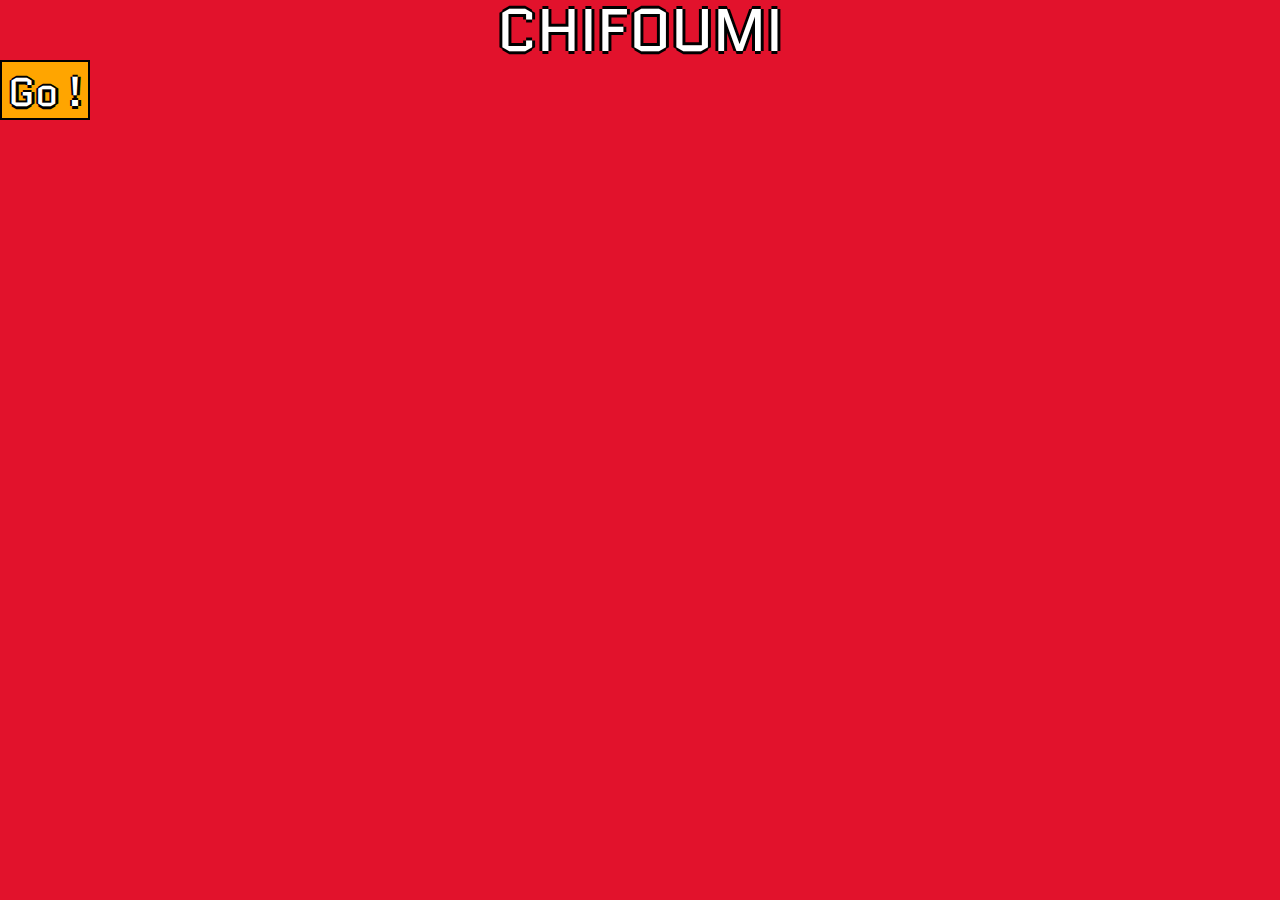
==== index.html @ 950f9c32 "Commencement du design" ====
<!DOCTYPE html>
<html lang="en">
  <head>
    <meta charset="UTF-8" />
    <meta name="viewport" content="width=device-width, initial-scale=1.0" />
    <meta http-equiv="X-UA-Compatible" content="ie=edge" />
    <link rel="stylesheet" href="css/style.css" />
    <link rel="stylesheet" href="css/reset.css" />

    <title>Chifoumi</title>
  </head>
  <body>
    <div class="intro">
      <div class="titre">
        <h1>chifoumi</h1>
      </div>
      <div class="start">
        <a href="game.html">
          <button type="button">go !</button>
        </a>
      </div>
    </div>
    <div class="form">
      <div class="form-1"></div>
      <div class="form-2"></div>
      <div class="form-3"></div>
    </div>
    <script src="script.js"></script>
  </body>
</html>
---- css/style.css ----
@font-face {
  font-family: "Quantico";
  src: url("/font/Quantico-Regular.woff") format("woff");
  font-weight: normal;
  font-style: normal;
}

body {
  background-color: #e2122c;
}

body.intro {
}

body .titre {
  font-family: "Quantico";
  font-size: 60px;
  text-transform: uppercase;
  color: white;
  text-shadow: -3px 0 black, 0 3px black, 3px 0 black, 0 -3px black;
  text-align: center;
}

button {
  font-family: "Quantico";
  font-size: 40px;
  text-transform: capitalize;
  color: white;
  text-shadow: -2.5px 0 black, 0 2.5px black, 2.5px 0 black, 0 -2.5px black;
  background-color: orange;
  border: 2.5px black solid;
  height: 60px;
}

.form-1 {
}
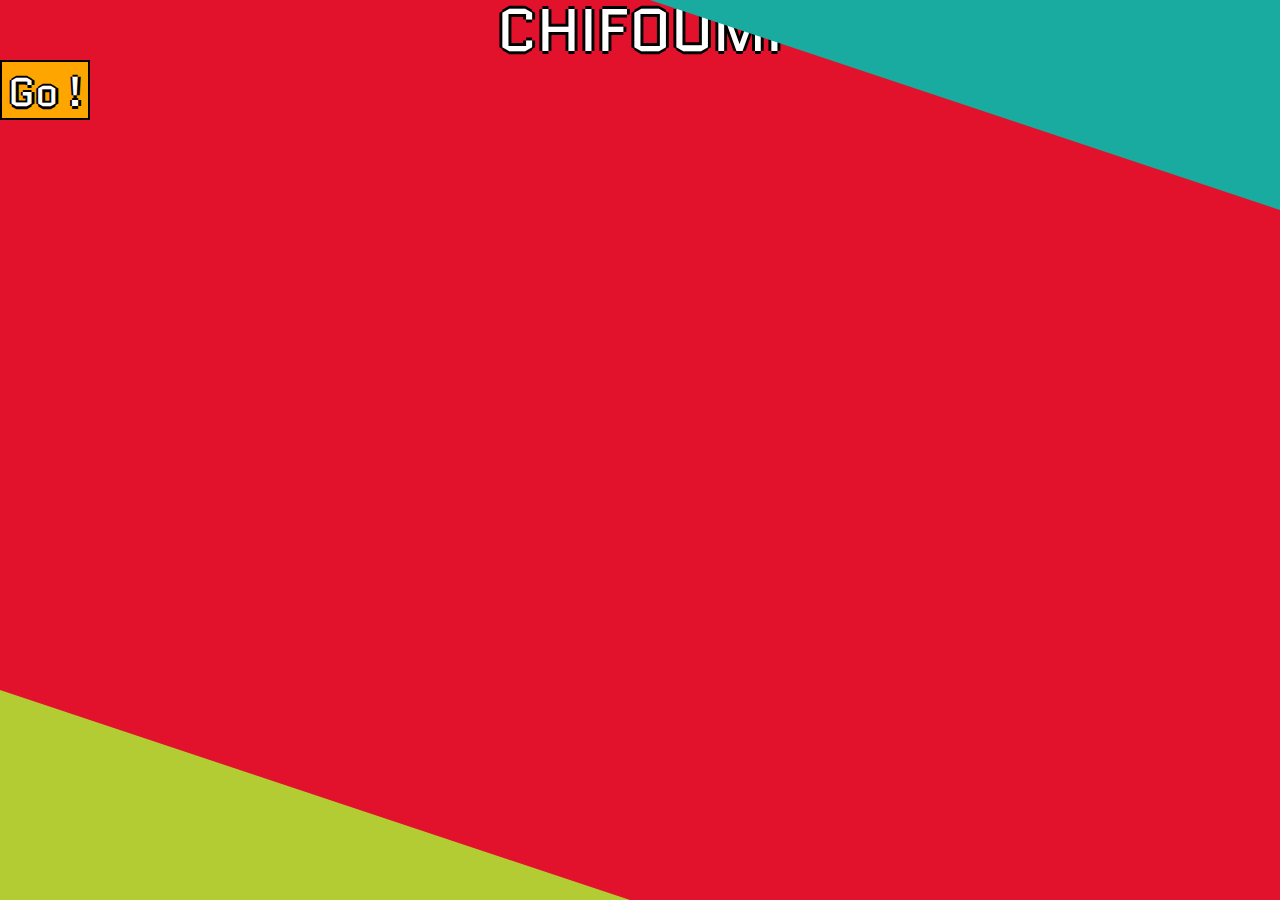
==== commit 4f5a0055: "Add triangles" ====
--- a/index.html
+++ b/index.html
@@ -21,8 +21,8 @@
       </div>
     </div>
     <div class="form">
-      <div class="form-1"></div>
-      <div class="form-2"></div>
+      <div class="triangle-1"></div>
+      <div class="triangle-2"></div>
       <div class="form-3"></div>
     </div>
     <script src="script.js"></script>
--- a/css/style.css
+++ b/css/style.css
@@ -32,5 +32,26 @@
   height: 60px;
 }
 
-.form-1 {
+.form {
+  display: flex;
 }
+
+.triangle-1 {
+  height: 0;
+  width: 0;
+  border-top: 210px solid #19aba0;
+  border-left: 630px solid transparent;
+  position: fixed;
+  top: 0;
+  right: 0;
+}
+
+.triangle-2 {
+  height: 0;
+  width: 0;
+  border-left: 630px solid #b3cc33;
+  border-top: 210px solid transparent;
+  position: fixed;
+  bottom: 0;
+  left: 0;
+}
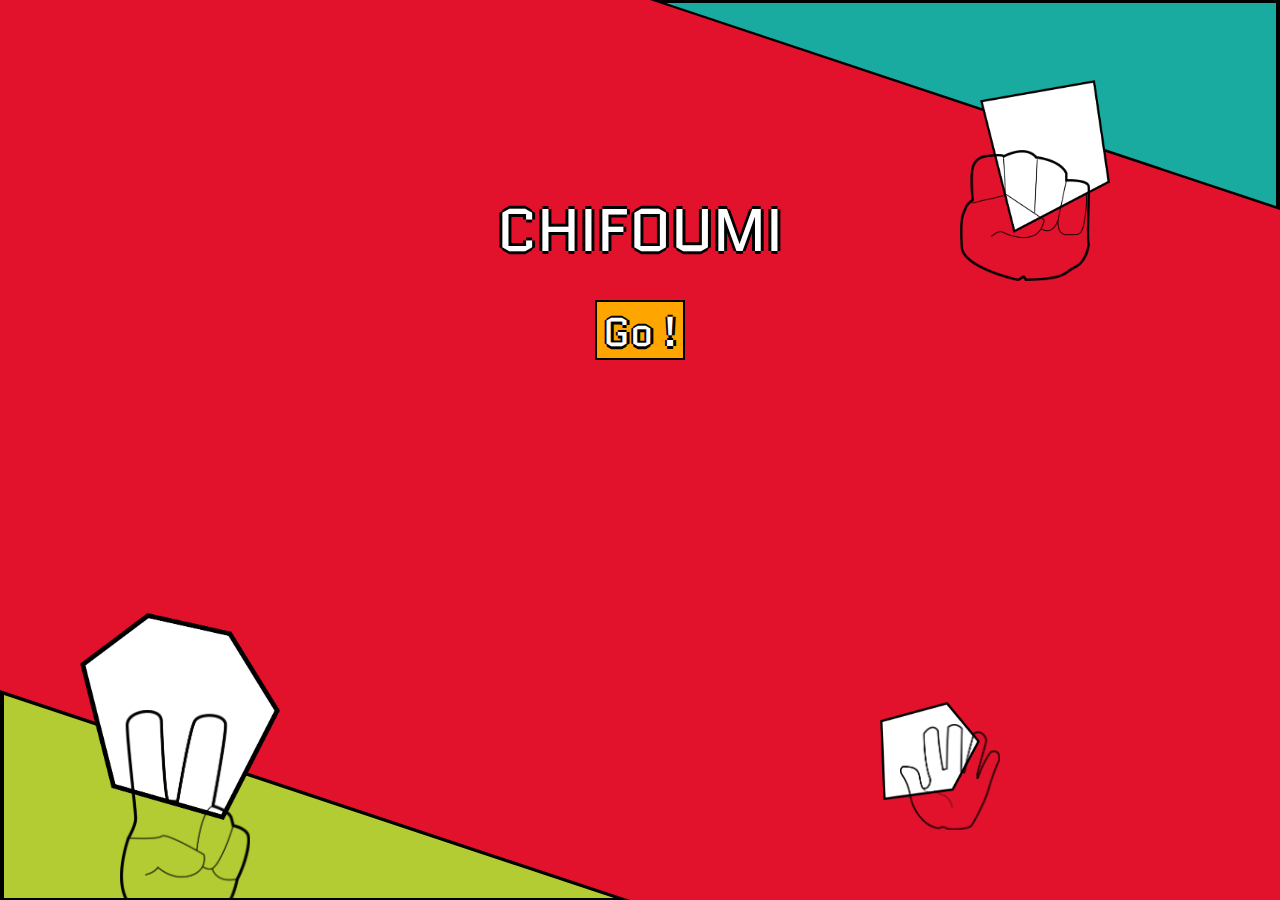
==== commit 757954c1: "Intro finished" ====
--- a/index.html
+++ b/index.html
@@ -11,20 +11,22 @@
   </head>
   <body>
     <div class="intro">
-      <div class="titre">
-        <h1>chifoumi</h1>
-      </div>
-      <div class="start">
-        <a href="game.html">
-          <button type="button">go !</button>
-        </a>
-      </div>
+      <h1>chifoumi</h1>
+      <a href="game.html">
+        <button type="button">go !</button>
+      </a>
+      <div class="triangle-1"></div>
+      <div class="triangle-1-border"></div>
+      <div class="triangle-2"></div>
+      <div class="triangle-2-border"></div>
+      <img class="form-1" src="/img/Form-1.png" alt="" />
+      <img class="form-2" src="/img/Form-2.png" alt="" />
+      <img class="form-3" src="/img/Form-3.png" alt="" />
+      <img class="hand-p" src="/img/hand paper.png" alt="" />
+      <img class="hand-r" src="/img/hand rock.png" alt="" />
+      <img class="hand-s" src="/img/hand scissors.png" alt="" />
     </div>
-    <div class="form">
-      <div class="triangle-1"></div>
-      <div class="triangle-2"></div>
-      <div class="form-3"></div>
-    </div>
+
     <script src="script.js"></script>
   </body>
 </html>
--- a/css/style.css
+++ b/css/style.css
@@ -9,16 +9,24 @@
   background-color: #e2122c;
 }
 
-body.intro {
+body .intro {
+  display: flex;
+  justify-content: center;
+  align-items: center;
+  position: relative;
+  flex-direction: column;
 }
 
-body .titre {
+body .intro h1 {
   font-family: "Quantico";
   font-size: 60px;
   text-transform: uppercase;
   color: white;
   text-shadow: -3px 0 black, 0 3px black, 3px 0 black, 0 -3px black;
-  text-align: center;
+  width: auto;
+  margin: 120px auto;
+  position: relative;
+  top: 80px;
 }
 
 button {
@@ -32,26 +40,92 @@
   height: 60px;
 }
 
-.form {
-  display: flex;
-}
-
 .triangle-1 {
   height: 0;
   width: 0;
-  border-top: 210px solid #19aba0;
+  border-top: 210px solid black;
   border-left: 630px solid transparent;
   position: fixed;
   top: 0;
   right: 0;
 }
 
+.triangle-1-border {
+  width: 0;
+  height: 0;
+  position: fixed;
+  border-left: 610px solid transparent;
+  border-top: 203px solid #19aba0;
+  top: 2.5px;
+  right: 4px;
+}
+
 .triangle-2 {
   height: 0;
   width: 0;
-  border-left: 630px solid #b3cc33;
+  border-left: 630px solid black;
   border-top: 210px solid transparent;
   position: fixed;
   bottom: 0;
   left: 0;
 }
+
+.triangle-2-border {
+  width: 0;
+  height: 0;
+  position: fixed;
+  border-left: 610px solid #b3cc33;
+  border-top: 203px solid transparent;
+  bottom: 2.5px;
+  left: 4px;
+}
+
+.hand-p {
+  width: 100px;
+  height: auto;
+  position: fixed;
+  right: 280px;
+  bottom: 70px;
+}
+
+.hand-r {
+  width: 130px;
+  height: auto;
+  position: fixed;
+  top: 150px;
+  right: 190px;
+  z-index: 2;
+}
+
+.hand-s {
+  width: 130px;
+  height: auto;
+  position: fixed;
+  left: 120px;
+  bottom: -20px;
+}
+
+.form-1 {
+  width: 130px;
+  height: auto;
+  position: fixed;
+  top: 80px;
+  right: 170px;
+  z-index: 1;
+}
+
+.form-2 {
+  width: 100px;
+  height: auto;
+  position: fixed;
+  right: 300px;
+  bottom: 100px;
+}
+
+.form-3 {
+  width: 200px;
+  height: auto;
+  position: fixed;
+  left: 80px;
+  bottom: 80px;
+}
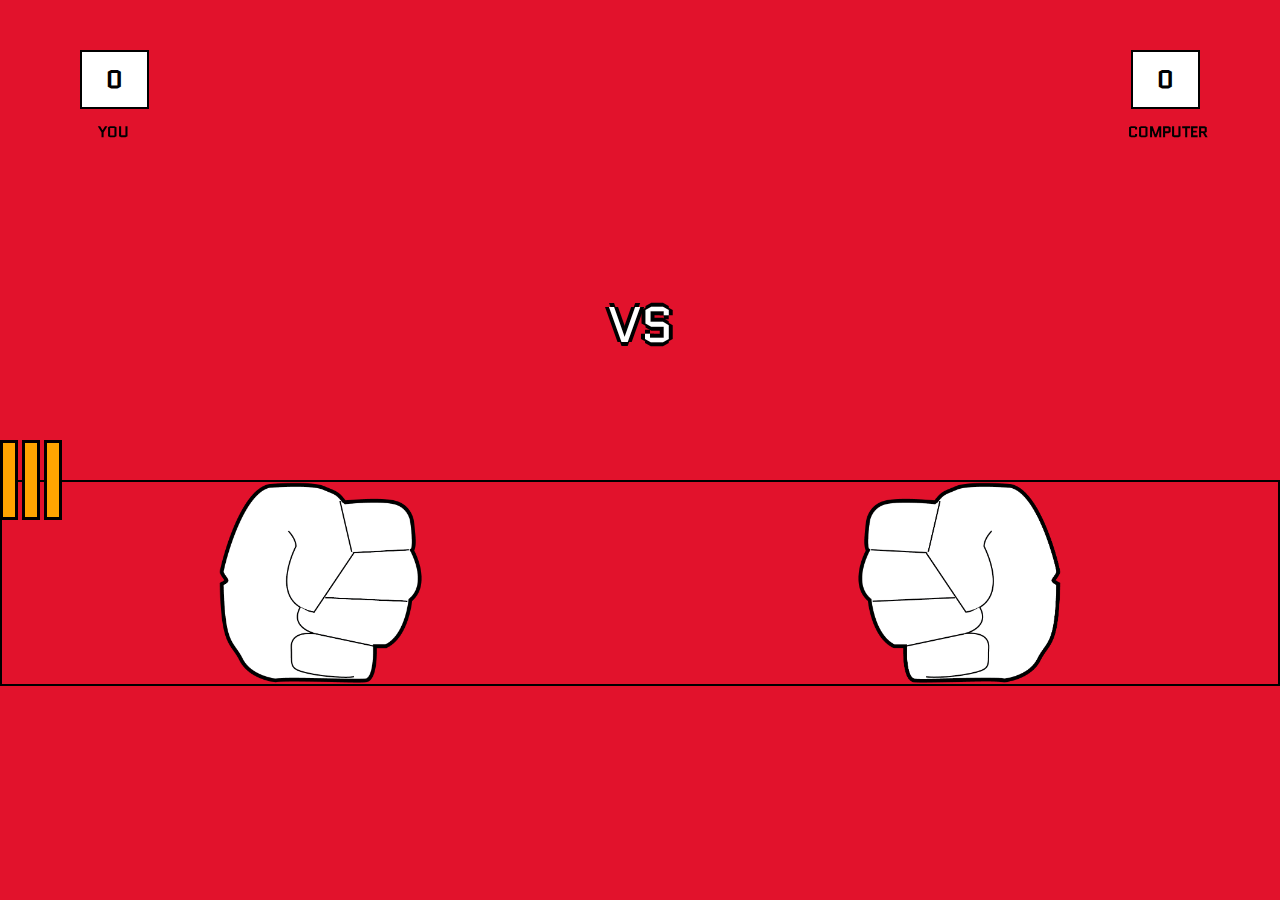
==== commit df2c33a5: "Commencement de la page game" ====
--- a/index.html
+++ b/index.html
@@ -5,6 +5,7 @@
     <meta name="viewport" content="width=device-width, initial-scale=1.0" />
     <meta http-equiv="X-UA-Compatible" content="ie=edge" />
     <link rel="stylesheet" href="css/style.css" />
+    <link rel="stylesheet" href="css/style-game.css" />
     <link rel="stylesheet" href="css/reset.css" />
 
     <title>Chifoumi</title>
@@ -12,7 +13,7 @@
   <body>
     <div class="intro">
       <h1>chifoumi</h1>
-      <a href="game.html">
+      <a>
         <button type="button">go !</button>
       </a>
       <div class="triangle-1"></div>
@@ -27,6 +28,31 @@
       <img class="hand-s" src="/img/hand scissors.png" alt="" />
     </div>
 
+    <div class="game">
+      <h3>vs</h3>
+      <div class="player">
+        <h5 class="you">you</h5>
+        <h5 class="ia">computer</h5>
+      </div>
+      <div class="score">
+        <div class="square-1">
+          <p>0</p>
+        </div>
+        <div class="square-2">
+          <p>0</p>
+        </div>
+      </div>
+    </div>
+    <div class="option">
+      <button class="rock" type="button"></button>
+      <button class="paper" type="button"></button>
+      <button class="scissors" type="button"></button>
+    </div>
+    <div class="hand">
+      <img class="player-hand" src="/img/hand rock white.png" alt="" />
+      <img class="computer-hand" src="/img/hand rock white.png" alt="" />
+    </div>
+
     <script src="script.js"></script>
   </body>
 </html>
--- a/css/style.css
+++ b/css/style.css
@@ -15,36 +15,44 @@
   align-items: center;
   position: relative;
   flex-direction: column;
+  visibility: hidden;
 }
 
 body .intro h1 {
   font-family: "Quantico";
-  font-size: 60px;
+  font-size: 80px;
   text-transform: uppercase;
   color: white;
-  text-shadow: -3px 0 black, 0 3px black, 3px 0 black, 0 -3px black;
+  text-shadow: -4px 0 black, 0 4px black, 4px 0 black, 0 -4px black;
   width: auto;
   margin: 120px auto;
   position: relative;
-  top: 80px;
+  top: 120px;
 }
 
 button {
   font-family: "Quantico";
-  font-size: 40px;
+  font-size: 50px;
   text-transform: capitalize;
   color: white;
   text-shadow: -2.5px 0 black, 0 2.5px black, 2.5px 0 black, 0 -2.5px black;
   background-color: orange;
-  border: 2.5px black solid;
-  height: 60px;
+  outline: none;
+  border: 3px black solid;
+  height: 80px;
+  position: relative;
+  top: 40px;
+}
+
+button a {
+  text-align: center;
 }
 
 .triangle-1 {
   height: 0;
   width: 0;
-  border-top: 210px solid black;
-  border-left: 630px solid transparent;
+  border-top: 250px solid black;
+  border-left: 660px solid transparent;
   position: fixed;
   top: 0;
   right: 0;
@@ -54,10 +62,10 @@
   width: 0;
   height: 0;
   position: fixed;
-  border-left: 610px solid transparent;
-  border-top: 203px solid #19aba0;
+  border-left: 640px solid transparent;
+  border-top: 242px solid #19aba0;
   top: 2.5px;
-  right: 4px;
+  right: 5px;
 }
 
 .triangle-2 {
@@ -81,32 +89,32 @@
 }
 
 .hand-p {
-  width: 100px;
+  width: 120px;
   height: auto;
   position: fixed;
   right: 280px;
-  bottom: 70px;
+  bottom: 130px;
 }
 
 .hand-r {
-  width: 130px;
+  width: 150px;
   height: auto;
   position: fixed;
-  top: 150px;
+  top: 170px;
   right: 190px;
   z-index: 2;
 }
 
 .hand-s {
-  width: 130px;
+  width: 150px;
   height: auto;
   position: fixed;
-  left: 120px;
+  left: 130px;
   bottom: -20px;
 }
 
 .form-1 {
-  width: 130px;
+  width: 160px;
   height: auto;
   position: fixed;
   top: 80px;
@@ -115,17 +123,17 @@
 }
 
 .form-2 {
-  width: 100px;
+  width: 130px;
   height: auto;
   position: fixed;
   right: 300px;
-  bottom: 100px;
+  bottom: 150px;
 }
 
 .form-3 {
-  width: 200px;
+  width: 240px;
   height: auto;
   position: fixed;
   left: 80px;
-  bottom: 80px;
+  bottom: 60px;
 }
--- a/css/style-game.css
+++ b/css/style-game.css
@@ -0,0 +1,98 @@
+@font-face {
+  font-family: "Quantico";
+  src: url("/font/Quantico-Regular.woff") format("woff");
+  font-weight: normal;
+  font-style: normal;
+}
+
+body .game {
+  display: flex;
+  justify-content: center;
+  vertical-align: center;
+  position: relative;
+}
+
+.game h3 {
+  font-family: "Quantico";
+  font-size: 50px;
+  text-transform: uppercase;
+  text-shadow: -4px 0 black, 0 4px black, 4px 0 black, 0 -4px black;
+  color: white;
+  position: fixed;
+  top: 300px;
+}
+
+.player {
+  font-family: "Quantico";
+  font-size: 15px;
+  font-weight: bolder;
+  text-transform: uppercase;
+  color: black;
+}
+
+.player .you {
+  position: fixed;
+  left: 98px;
+  top: 125px;
+}
+
+.player .ia {
+  position: fixed;
+  right: 72px;
+  top: 125px;
+}
+
+.score {
+  font-family: "Quantico";
+  font-weight: bolder;
+  font-size: 25px;
+}
+
+.square-1 {
+  width: 65px;
+  height: 55px;
+  background-color: white;
+  border: 2px solid black;
+  position: fixed;
+  top: 50px;
+  left: 80px;
+  display: flex;
+  justify-content: center;
+  align-items: center;
+}
+
+.square-2 {
+  width: 65px;
+  height: 55px;
+  background-color: white;
+  border: 2px solid black;
+  position: fixed;
+  top: 50px;
+  right: 80px;
+  display: flex;
+  justify-content: center;
+  align-items: center;
+}
+
+button .rock:focus {
+  background-color: blue;
+}
+
+.hand {
+  display: flex;
+  justify-content: space-around;
+  align-items: center;
+  border: 2px solid black;
+}
+
+.hand .player-hand {
+  width: 200px;
+  height: auto;
+  transform: rotate(90deg);
+}
+
+.hand .computer-hand {
+  width: 200px;
+  height: auto;
+  transform: rotate(-90deg) rotateY(180deg);
+}
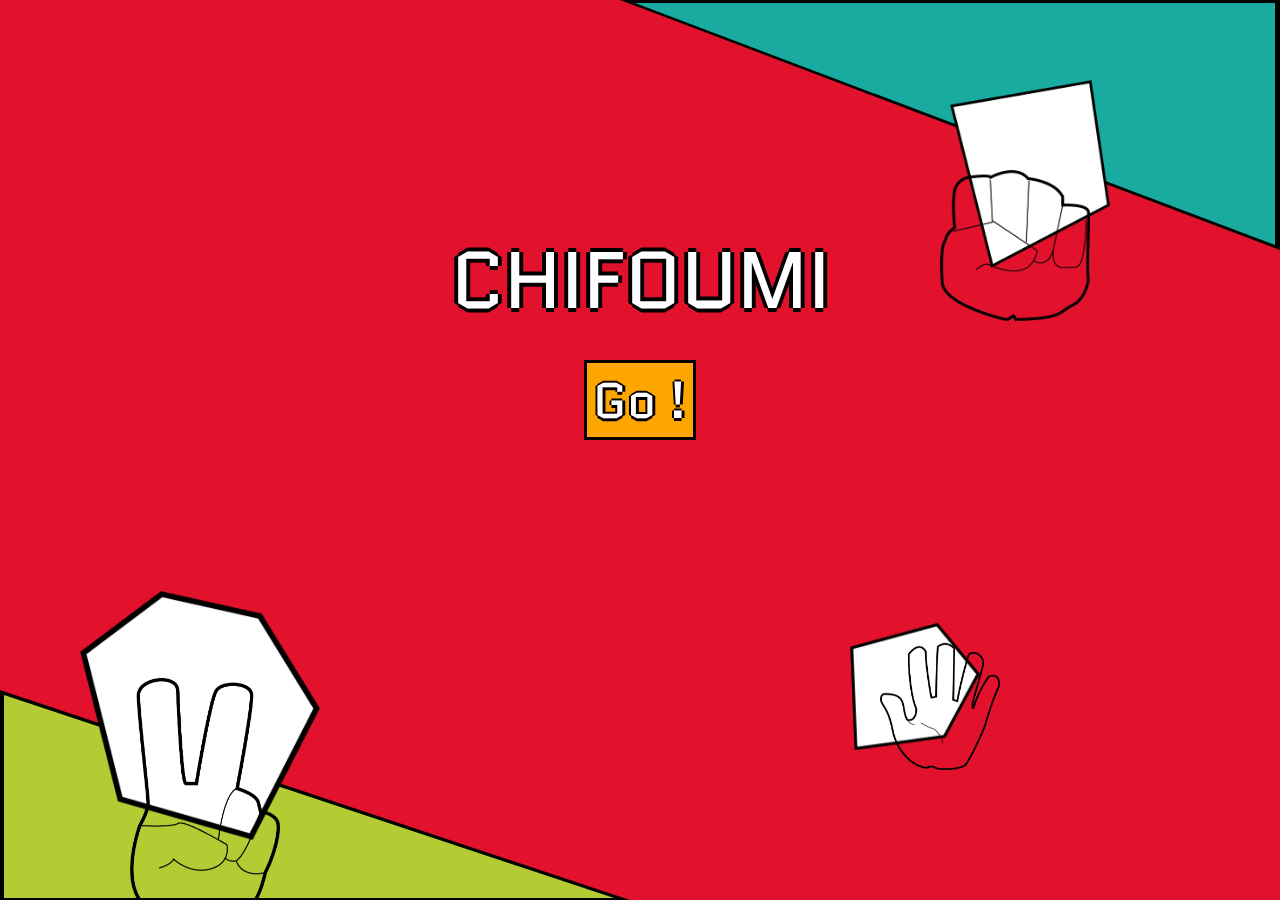
==== commit 43967d72: "Mise en place des boutons" ====
--- a/index.html
+++ b/index.html
@@ -13,9 +13,12 @@
   <body>
     <div class="intro">
       <h1>chifoumi</h1>
-      <a>
-        <button type="button">go !</button>
-      </a>
+      <div class="btn">
+        <a href="game.html">
+          <button type="button">go !</button>
+        </a>
+      </div>
+
       <div class="triangle-1"></div>
       <div class="triangle-1-border"></div>
       <div class="triangle-2"></div>
@@ -27,32 +30,5 @@
       <img class="hand-r" src="/img/hand rock.png" alt="" />
       <img class="hand-s" src="/img/hand scissors.png" alt="" />
     </div>
-
-    <div class="game">
-      <h3>vs</h3>
-      <div class="player">
-        <h5 class="you">you</h5>
-        <h5 class="ia">computer</h5>
-      </div>
-      <div class="score">
-        <div class="square-1">
-          <p>0</p>
-        </div>
-        <div class="square-2">
-          <p>0</p>
-        </div>
-      </div>
-    </div>
-    <div class="option">
-      <button class="rock" type="button"></button>
-      <button class="paper" type="button"></button>
-      <button class="scissors" type="button"></button>
-    </div>
-    <div class="hand">
-      <img class="player-hand" src="/img/hand rock white.png" alt="" />
-      <img class="computer-hand" src="/img/hand rock white.png" alt="" />
-    </div>
-
-    <script src="script.js"></script>
   </body>
 </html>
--- a/css/style.css
+++ b/css/style.css
@@ -15,7 +15,6 @@
   align-items: center;
   position: relative;
   flex-direction: column;
-  visibility: hidden;
 }
 
 body .intro h1 {
@@ -30,13 +29,13 @@
   top: 120px;
 }
 
-button {
+.btn button {
   font-family: "Quantico";
   font-size: 50px;
   text-transform: capitalize;
   color: white;
   text-shadow: -2.5px 0 black, 0 2.5px black, 2.5px 0 black, 0 -2.5px black;
-  background-color: orange;
+  background-color: #ffa500;
   outline: none;
   border: 3px black solid;
   height: 80px;
--- a/css/style-game.css
+++ b/css/style-game.css
@@ -3,6 +3,10 @@
   src: url("/font/Quantico-Regular.woff") format("woff");
   font-weight: normal;
   font-style: normal;
+}
+
+body {
+  background-color: #e2122c;
 }
 
 body .game {
@@ -19,7 +23,7 @@
   text-shadow: -4px 0 black, 0 4px black, 4px 0 black, 0 -4px black;
   color: white;
   position: fixed;
-  top: 300px;
+  top: 280px;
 }
 
 .player {
@@ -74,25 +78,51 @@
   align-items: center;
 }
 
-button .rock:focus {
-  background-color: blue;
+.option {
+  display: block;
+  position: fixed;
+  margin: 15px;
+}
+
+.option button {
+  height: 60px;
+  width: 140px;
+  outline: none;
+  border: 2px solid black;
+}
+
+.option .rock {
+  background-color: #ffa500;
+}
+
+.option .paper {
+  background-color: #19aba0;
+}
+
+.option .scissors {
+  background-color: #b3cc33;
 }
 
 .hand {
   display: flex;
   justify-content: space-around;
   align-items: center;
-  border: 2px solid black;
 }
 
 .hand .player-hand {
   width: 200px;
   height: auto;
+  position: fixed;
+  left: 280px;
+  top: 180px;
   transform: rotate(90deg);
 }
 
 .hand .computer-hand {
   width: 200px;
   height: auto;
+  position: fixed;
+  top: 180px;
+  right: 280px;
   transform: rotate(-90deg) rotateY(180deg);
 }
